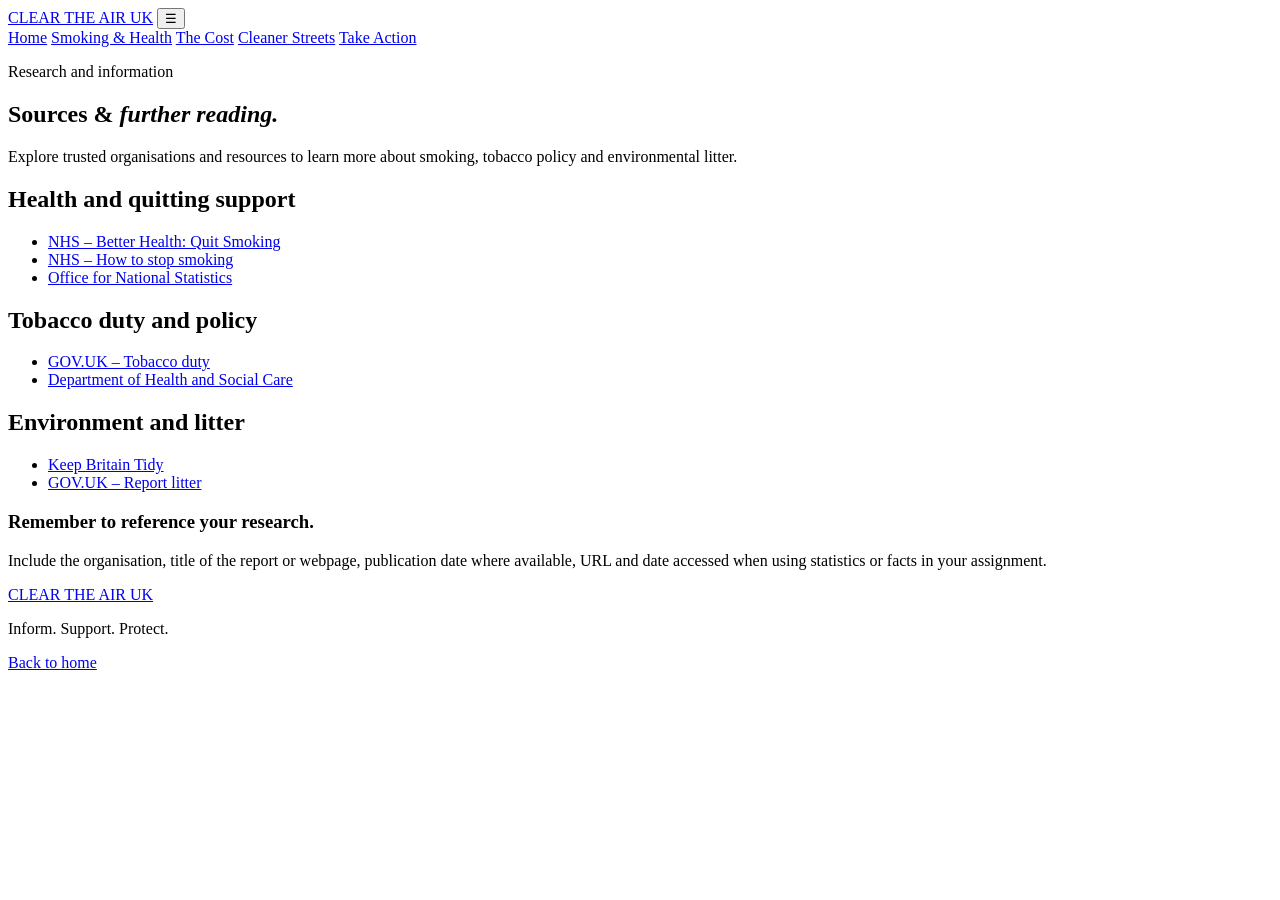
==== sources.html @ 00372770 "Create sources.html" ====
<!DOCTYPE html>
<html lang="en-GB">
<head>
  <meta charset="UTF-8">
  <meta name="viewport" content="width=device-width, initial-scale=1.0">
  <title>Sources | Clear the Air</title>
  <link rel="stylesheet" href="style.css">
  <script src="script.js" defer></script>
</head>
<body>

<header>
  <a class="logo" href="index.html">CLEAR THE AIR <span>UK</span></a>
  <button class="menu-toggle" aria-expanded="false">☰</button>
  <nav id="navigation">
    <a href="index.html">Home</a>
    <a href="health.html">Smoking & Health</a>
    <a href="pricing.html">The Cost</a>
    <a href="litter.html">Cleaner Streets</a>
    <a href="take-action.html">Take Action</a>
  </nav>
</header>

<main>
  <section class="page-hero">
    <p class="eyebrow">Research and information</p>
    <h1>Sources & <em>further reading.</em></h1>
    <p>Explore trusted organisations and resources to learn more about smoking, tobacco policy and environmental litter.</p>
  </section>

  <section class="content">
    <h2>Health and quitting support</h2>
    <ul>
      <li><a href="https://www.nhs.uk/better-health/quit-smoking/" target="_blank">NHS – Better Health: Quit Smoking</a></li>
      <li><a href="https://www.nhs.uk/live-well/quit-smoking/" target="_blank">NHS – How to stop smoking</a></li>
      <li><a href="https://www.ons.gov.uk/" target="_blank">Office for National Statistics</a></li>
    </ul>

    <h2>Tobacco duty and policy</h2>
    <ul>
      <li><a href="https://www.gov.uk/government/collections/excise-notice-and-other-forms-for-tobacco-duty" target="_blank">GOV.UK – Tobacco duty</a></li>
      <li><a href="https://www.gov.uk/government/organisations/department-of-health-and-social-care" target="_blank">Department of Health and Social Care</a></li>
    </ul>

    <h2>Environment and litter</h2>
    <ul>
      <li><a href="https://www.keepbritaintidy.org/" target="_blank">Keep Britain Tidy</a></li>
      <li><a href="https://www.gov.uk/report-litter" target="_blank">GOV.UK – Report litter</a></li>
    </ul>

    <div class="notice">
      <h3>Remember to reference your research.</h3>
      <p>
        Include the organisation, title of the report or webpage,
        publication date where available, URL and date accessed
        when using statistics or facts in your assignment.
      </p>
    </div>
  </section>
</main>

<footer>
  <a class="logo" href="index.html">CLEAR THE AIR UK</a>
  <p>Inform. Support. Protect.</p>
  <a href="index.html">Back to home</a>
</footer>

</body>
</html>
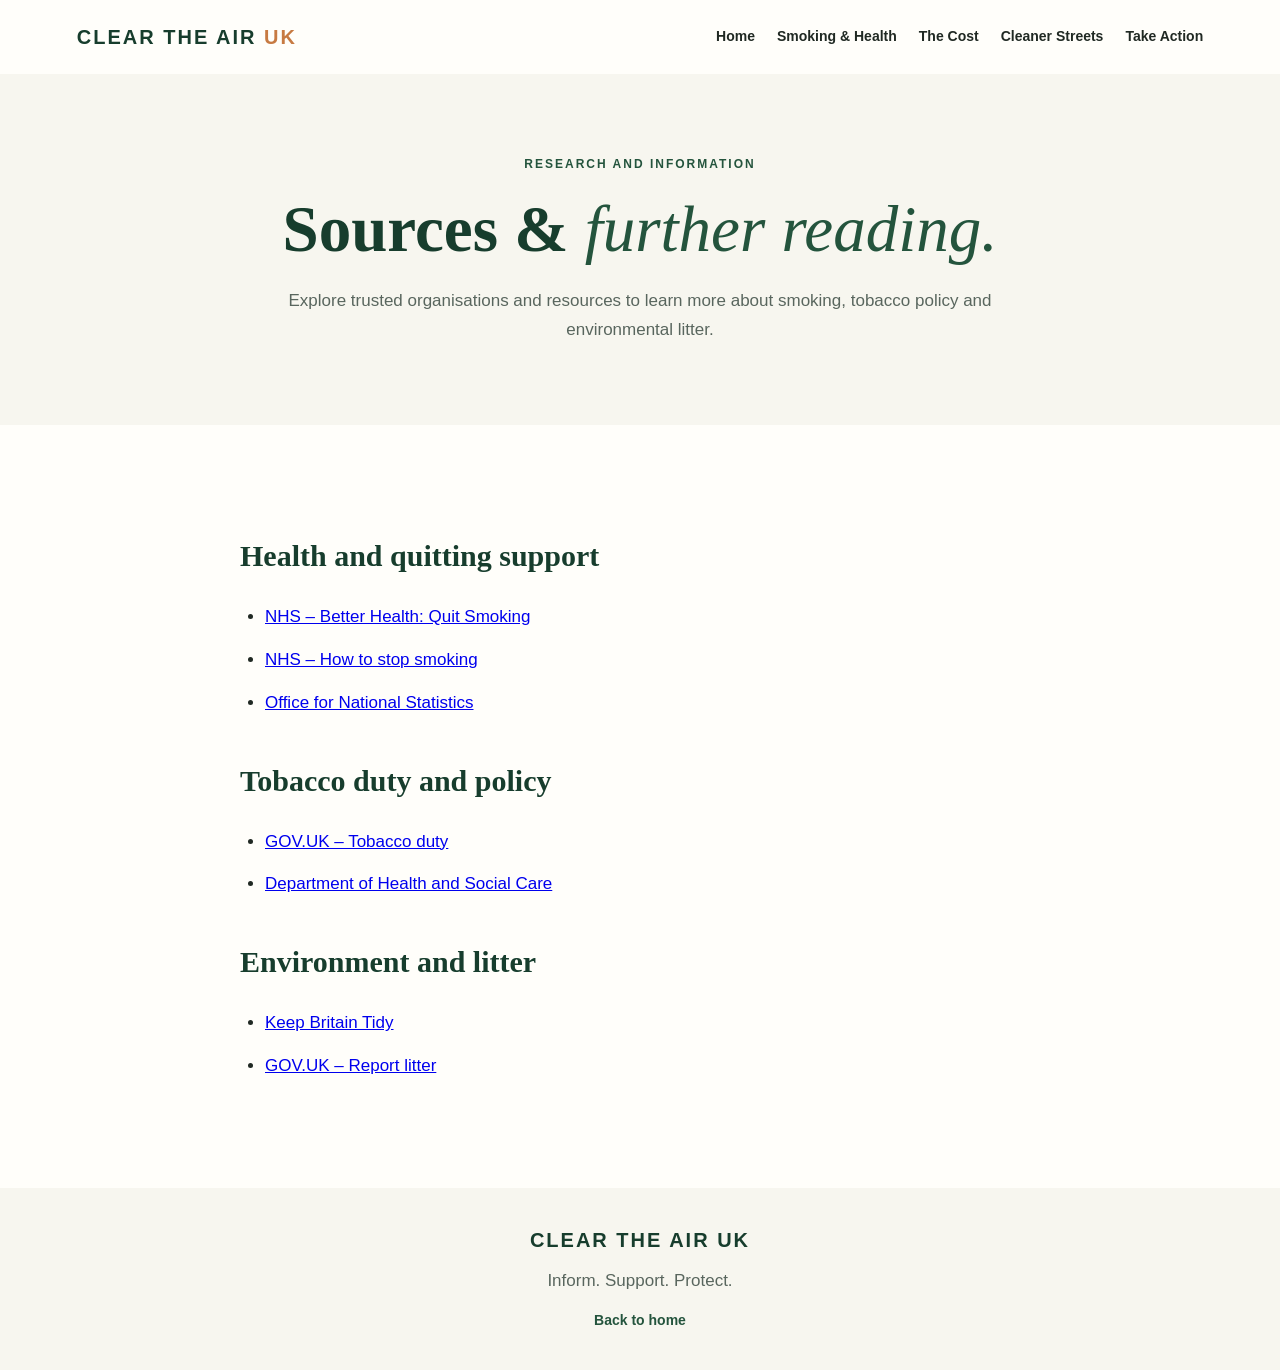
==== commit 387aab65: "Update sources.html" ====
--- a/sources.html
+++ b/sources.html
@@ -48,14 +48,7 @@
       <li><a href="https://www.gov.uk/report-litter" target="_blank">GOV.UK – Report litter</a></li>
     </ul>
 
-    <div class="notice">
-      <h3>Remember to reference your research.</h3>
-      <p>
-        Include the organisation, title of the report or webpage,
-        publication date where available, URL and date accessed
-        when using statistics or facts in your assignment.
-      </p>
-    </div>
+
   </section>
 </main>
 
@@ -66,4 +59,4 @@
 </footer>
 
 </body>
-</html>+</html>
--- a/style.css
+++ b/style.css
@@ -0,0 +1,525 @@
+/* CLEAR THE AIR UK - MAIN STYLESHEET */
+
+:root {
+  --dark-green: #173d2d;
+  --green: #24543d;
+  --light-green: #e7efe8;
+  --cream: #f7f6ef;
+  --white: #fffefa;
+  --text: #202923;
+  --muted: #59665e;
+  --orange: #c77a42;
+}
+
+* {
+  box-sizing: border-box;
+  margin: 0;
+  padding: 0;
+}
+
+html {
+  scroll-behavior: smooth;
+}
+
+body {
+  background: var(--white);
+  color: var(--text);
+  font-family: Arial, Helvetica, sans-serif;
+  font-size: 17px;
+  line-height: 1.7;
+}
+
+/* HEADER */
+
+header {
+  background: var(--white);
+  padding: 20px 6%;
+  display: flex;
+  align-items: center;
+  justify-content: space-between;
+  gap: 20px;
+  flex-wrap: wrap;
+}
+
+.logo {
+  color: var(--dark-green);
+  font-size: 20px;
+  font-weight: 800;
+  letter-spacing: 2px;
+  text-decoration: none;
+}
+
+.logo span {
+  color: var(--orange);
+}
+
+nav {
+  display: flex;
+  gap: 22px;
+  align-items: center;
+}
+
+nav a {
+  color: var(--text);
+  text-decoration: none;
+  font-size: 14px;
+  font-weight: bold;
+}
+
+nav a:hover {
+  color: var(--green);
+  text-decoration: underline;
+  text-underline-offset: 5px;
+}
+
+.menu-toggle {
+  display: none;
+  background: var(--green);
+  color: white;
+  border: none;
+  padding: 10px 15px;
+  border-radius: 5px;
+  font-size: 17px;
+  cursor: pointer;
+}
+
+/* BUTTONS */
+
+.button {
+  display: inline-block;
+  background: var(--green);
+  color: white;
+  padding: 13px 23px;
+  text-decoration: none;
+  border-radius: 5px;
+  font-weight: bold;
+  font-size: 14px;
+  border: none;
+  cursor: pointer;
+  margin-top: 15px;
+}
+
+.button:hover {
+  background: var(--dark-green);
+  color: white;
+}
+
+.text-link {
+  color: var(--green);
+  font-weight: bold;
+  text-decoration: none;
+}
+
+/* HOMEPAGE HERO */
+
+.hero {
+  background: var(--cream);
+  padding: 85px 8%;
+  display: flex;
+  align-items: center;
+  justify-content: space-between;
+  gap: 45px;
+  min-height: 480px;
+}
+
+.hero-content {
+  max-width: 580px;
+}
+
+.eyebrow {
+  color: var(--green);
+  text-transform: uppercase;
+  letter-spacing: 2px;
+  font-size: 12px;
+  font-weight: bold;
+  margin-bottom: 18px;
+}
+
+.hero h1 {
+  font-family: Georgia, serif;
+  color: var(--dark-green);
+  font-size: clamp(45px, 6vw, 75px);
+  line-height: 1.08;
+  margin-bottom: 20px;
+}
+
+h1 em,
+h2 em {
+  color: var(--green);
+  font-weight: normal;
+}
+
+.hero-content > p:not(.eyebrow) {
+  color: var(--muted);
+  font-size: 18px;
+  margin-bottom: 15px;
+}
+
+/* HERO GRAPHIC */
+
+.hero-image {
+  width: 380px;
+  height: 340px;
+  flex-shrink: 0;
+  background: linear-gradient(145deg, #dce9d8, #a9c8ad);
+  border-radius: 50% 50% 8px 8px;
+  display: grid;
+  place-items: center;
+}
+
+.circle {
+  width: 145px;
+  height: 145px;
+  border-radius: 50%;
+  background: var(--dark-green);
+  color: white;
+  display: grid;
+  place-content: center;
+  text-align: center;
+  font-weight: bold;
+  letter-spacing: 3px;
+  line-height: 1.5;
+}
+
+/* INTRODUCTION */
+
+.intro {
+  text-align: center;
+  padding: 85px 10%;
+  max-width: 900px;
+  margin: auto;
+}
+
+.intro h2 {
+  font-family: Georgia, serif;
+  color: var(--dark-green);
+  font-size: 40px;
+  line-height: 1.2;
+  margin-bottom: 20px;
+}
+
+.intro > p:last-child {
+  color: var(--muted);
+}
+
+/* CAMPAIGN GOALS */
+
+.goals {
+  background: var(--white);
+  padding: 40px 7% 90px;
+}
+
+.goals > h2 {
+  font-family: Georgia, serif;
+  font-size: 38px;
+  color: var(--dark-green);
+  margin-bottom: 35px;
+}
+
+.cards {
+  display: grid;
+  grid-template-columns: repeat(3, 1fr);
+  gap: 22px;
+}
+
+.card {
+  background: var(--cream);
+  border: 1px solid #dce3dc;
+  padding: 30px;
+  border-radius: 8px;
+}
+
+.number {
+  color: var(--orange);
+  font-weight: bold;
+  letter-spacing: 2px;
+}
+
+.card h3 {
+  font-family: Georgia, serif;
+  color: var(--dark-green);
+  font-size: 25px;
+  margin: 20px 0 12px;
+}
+
+.card p {
+  color: var(--muted);
+  font-size: 15px;
+  margin-bottom: 20px;
+}
+
+.card a {
+  color: var(--green);
+  text-decoration: none;
+  font-size: 14px;
+  font-weight: bold;
+}
+
+/* QUOTE SECTION */
+
+.quote {
+  background: var(--dark-green);
+  color: white;
+  padding: 70px 12%;
+  text-align: center;
+}
+
+.quote h2 {
+  font-family: Georgia, serif;
+  font-size: 35px;
+  line-height: 1.3;
+}
+
+/* SUPPORT SECTION */
+
+.support {
+  background: var(--green);
+  color: white;
+  text-align: center;
+  padding: 65px 20px;
+}
+
+.support h2 {
+  font-family: Georgia, serif;
+  font-size: 35px;
+  margin-bottom: 10px;
+}
+
+.support p {
+  margin-bottom: 15px;
+}
+
+.light-button {
+  background: white;
+  color: var(--dark-green);
+}
+
+/* INDIVIDUAL PAGE HEADINGS */
+
+.page-hero {
+  background: var(--cream);
+  padding: 80px 10%;
+  text-align: center;
+}
+
+.page-hero h1 {
+  font-family: Georgia, serif;
+  color: var(--dark-green);
+  font-size: clamp(43px, 6vw, 65px);
+  line-height: 1.15;
+  margin-bottom: 20px;
+}
+
+.page-hero > p:last-child {
+  color: var(--muted);
+  max-width: 720px;
+  margin: auto;
+}
+
+/* CONTENT */
+
+.content {
+  max-width: 850px;
+  margin: auto;
+  padding: 75px 25px;
+}
+
+.content h2 {
+  color: var(--dark-green);
+  font-family: Georgia, serif;
+  font-size: 30px;
+  margin: 30px 0 15px;
+}
+
+.content p {
+  color: var(--muted);
+  margin-bottom: 18px;
+}
+
+.content ul {
+  padding-left: 25px;
+  margin-bottom: 25px;
+}
+
+.content li {
+  padding: 7px 0;
+}
+
+/* INFORMATION BOXES */
+
+.notice {
+  background: var(--light-green);
+  border-left: 5px solid var(--green);
+  padding: 23px;
+  margin: 30px 0;
+}
+
+.notice h3 {
+  color: var(--dark-green);
+  margin-bottom: 8px;
+}
+
+.notice p {
+  margin: 0;
+}
+
+.steps {
+  margin: 20px 0;
+}
+
+.steps p {
+  background: var(--cream);
+  padding: 18px;
+  border-radius: 5px;
+  margin-bottom: 12px;
+}
+
+/* ACTION PAGE */
+
+.action-box {
+  background: var(--cream);
+  padding: 25px;
+  margin-bottom: 22px;
+  border-radius: 7px;
+  border: 1px solid #dce3dc;
+}
+
+.action-box h2 {
+  margin-top: 0;
+}
+
+/* FEEDBACK FORM */
+
+.feedback {
+  background: var(--cream);
+  padding: 40px 25px;
+  max-width: 850px;
+  margin: 0 auto 65px;
+  border-radius: 8px;
+}
+
+.feedback h2 {
+  color: var(--dark-green);
+  font-family: Georgia, serif;
+  font-size: 30px;
+}
+
+.feedback form {
+  margin-top: 20px;
+}
+
+.feedback label {
+  display: block;
+  font-weight: bold;
+  margin: 15px 0 7px;
+}
+
+.feedback select,
+.feedback textarea {
+  width: 100%;
+  padding: 12px;
+  font: inherit;
+  border: 1px solid #aebbb0;
+  border-radius: 5px;
+  background: white;
+}
+
+/* FOOTER */
+
+footer {
+  background: var(--cream);
+  padding: 35px 7%;
+  text-align: center;
+}
+
+footer p {
+  color: var(--muted);
+  margin: 10px 0;
+}
+
+footer a:not(.logo) {
+  color: var(--green);
+  font-weight: bold;
+  text-decoration: none;
+  font-size: 14px;
+}
+
+footer small {
+  display: block;
+  color: var(--muted);
+  margin-top: 15px;
+  font-size: 12px;
+}
+
+/* ACCESSIBILITY */
+
+a:focus-visible,
+button:focus-visible,
+select:focus-visible,
+textarea:focus-visible {
+  outline: 3px solid var(--orange);
+  outline-offset: 4px;
+}
+
+@media (prefers-reduced-motion: reduce) {
+  html {
+    scroll-behavior: auto;
+  }
+}
+
+/* MOBILE RESPONSIVENESS */
+
+@media (max-width: 800px) {
+
+  header {
+    padding: 18px 5%;
+  }
+
+  .menu-toggle {
+    display: block;
+  }
+
+  nav {
+    display: none;
+    flex-direction: column;
+    width: 100%;
+    align-items: stretch;
+    gap: 0;
+  }
+
+  nav.is-open {
+    display: flex;
+  }
+
+  nav a {
+    padding: 12px 5px;
+  }
+
+  .hero {
+    flex-direction: column;
+    text-align: center;
+    padding: 55px 7%;
+  }
+
+  .hero-image {
+    width: 100%;
+    max-width: 350px;
+    height: 260px;
+  }
+
+  .cards {
+    grid-template-columns: 1fr;
+  }
+
+  .intro h2 {
+    font-size: 32px;
+  }
+
+  .goals > h2 {
+    font-size: 32px;
+  }
+
+  .quote h2 {
+    font-size: 27px;
+  }
+}
